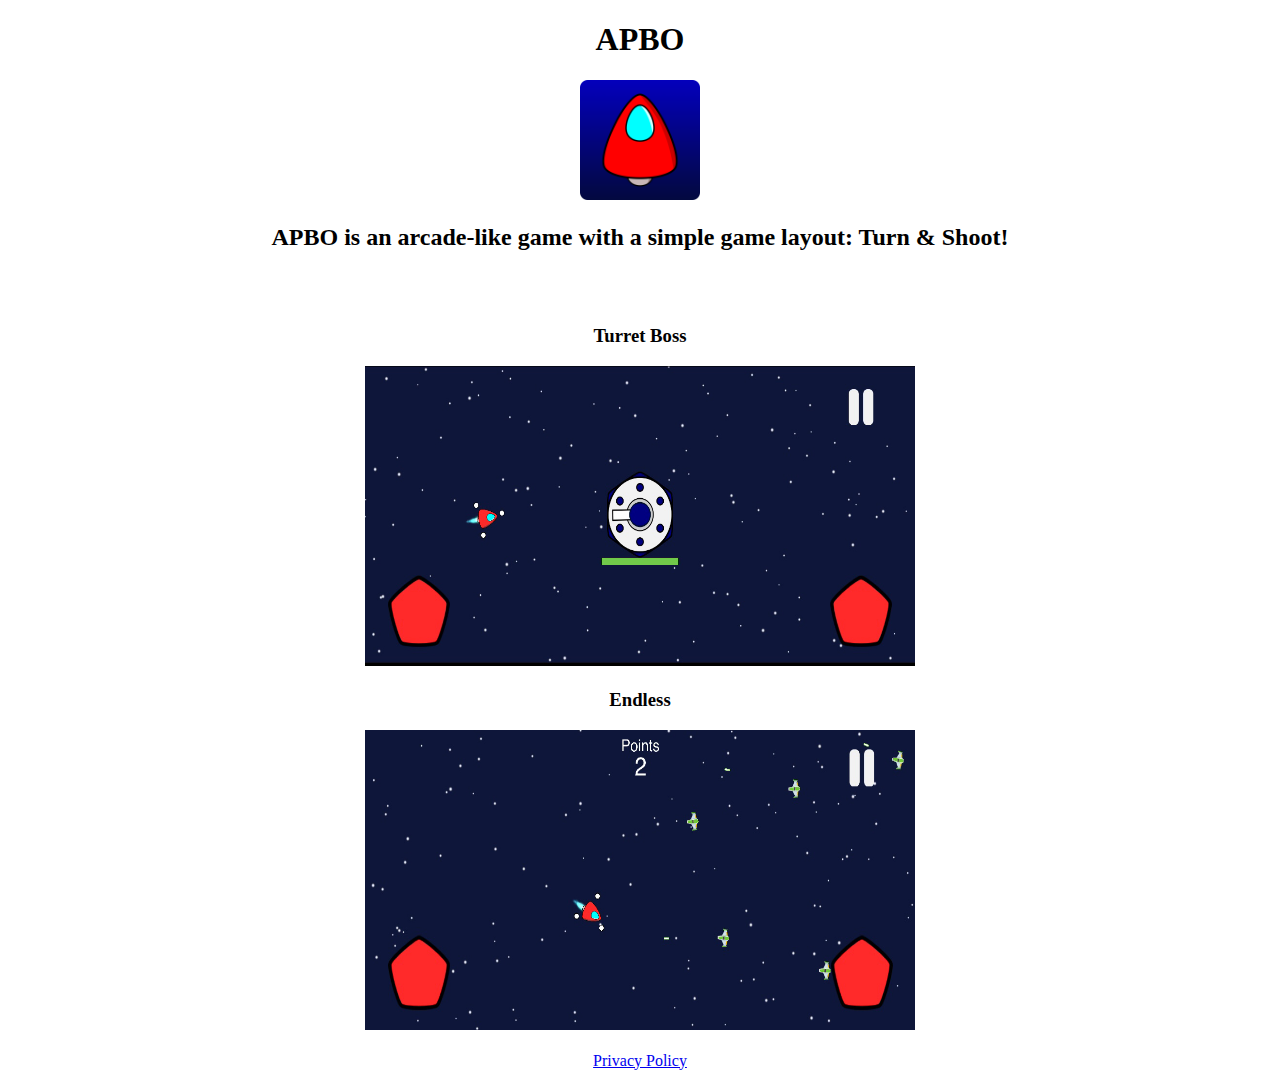
==== index.html @ 7643e548 "Add files via upload" ====
<!DOCTYPE html>
<html>
    <head>
        <meta charset+"utf-8">
        <meta name ="viewport" content +"width=device-width, initial-scale=1">
        <title>APBO</title>
        <link rel="shortcut icon" href="APBOIcon.png">
        <link rel="stylesheet" href="style.css">
       
 
    <body>
        
        <center>
            <p><h1><b>APBO</b> </h1> </p>
            
            <img src="APBOIcon.png"  alt="Image" height="120" width="120">
            <h2> APBO is an arcade-like game with a simple game layout: Turn & Shoot!</h2>

          
          
            <br>
            <br>    
            <h3> Turret Boss</h3>
            <img src="turretBoss.jpeg" alt="Image" height="300" width="550">
            <h3> Endless</h3>
            <img src="Endless.jpeg" alt="Image" height="300" width="550">
            <br><br>
            <a href="privacy_policy.html" target="blank"> Privacy Policy</a>
        </center>
     

        
    </body>
</html>
---- style.css ----
p {


    font-family: Helvetica;
   
   
    }
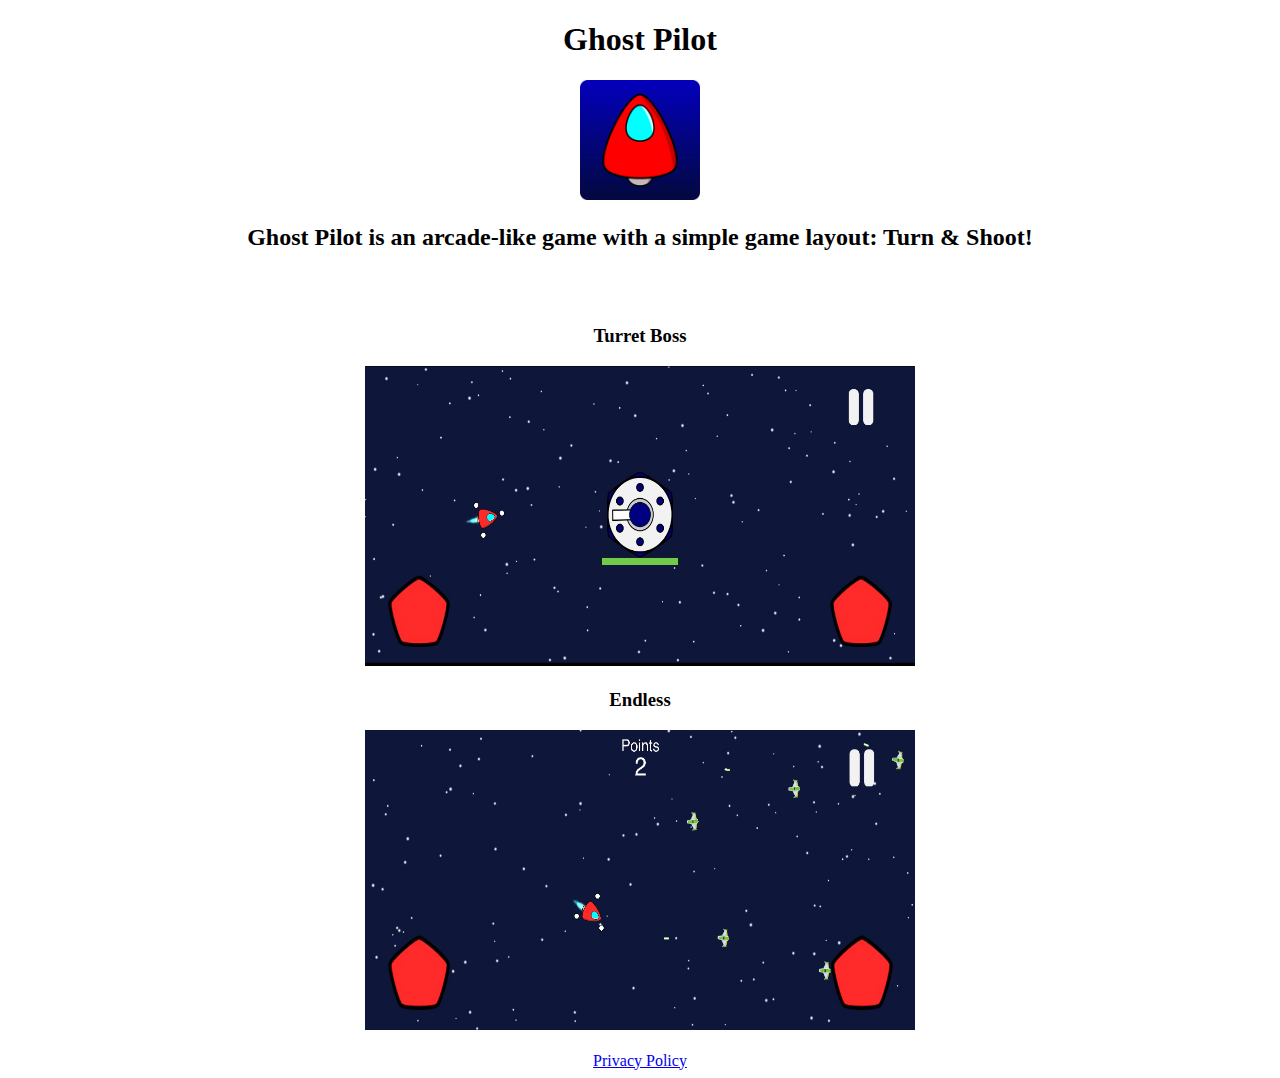
==== commit f46c9e2d: "Update index.html" ====
--- a/index.html
+++ b/index.html
@@ -3,7 +3,7 @@
     <head>
         <meta charset+"utf-8">
         <meta name ="viewport" content +"width=device-width, initial-scale=1">
-        <title>APBO</title>
+        <title>Ghost Pilot</title>
         <link rel="shortcut icon" href="APBOIcon.png">
         <link rel="stylesheet" href="style.css">
        
@@ -11,10 +11,10 @@
     <body>
         
         <center>
-            <p><h1><b>APBO</b> </h1> </p>
+            <p><h1><b>Ghost Pilot</b> </h1> </p>
             
             <img src="APBOIcon.png"  alt="Image" height="120" width="120">
-            <h2> APBO is an arcade-like game with a simple game layout: Turn & Shoot!</h2>
+            <h2> Ghost Pilot is an arcade-like game with a simple game layout: Turn & Shoot!</h2>
 
           
           
@@ -34,4 +34,4 @@
 </html>
 
 
- + 
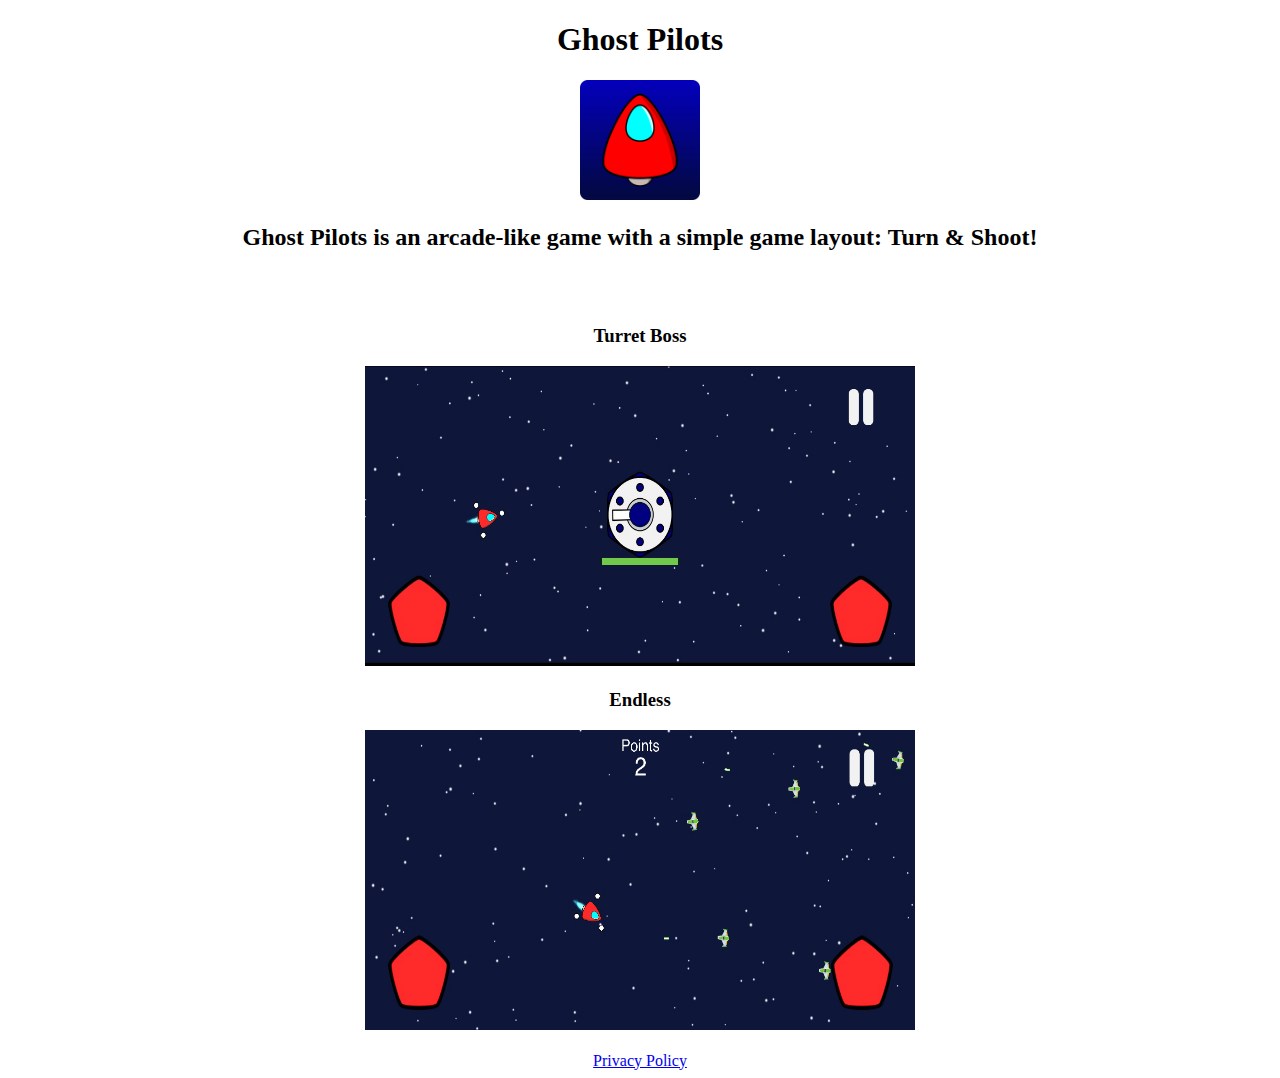
==== commit 6d47c84b: "Update index.html" ====
--- a/index.html
+++ b/index.html
@@ -3,7 +3,7 @@
     <head>
         <meta charset+"utf-8">
         <meta name ="viewport" content +"width=device-width, initial-scale=1">
-        <title>Ghost Pilot</title>
+        <title>Ghost Pilots</title>
         <link rel="shortcut icon" href="APBOIcon.png">
         <link rel="stylesheet" href="style.css">
        
@@ -11,10 +11,10 @@
     <body>
         
         <center>
-            <p><h1><b>Ghost Pilot</b> </h1> </p>
+            <p><h1><b>Ghost Pilots</b> </h1> </p>
             
             <img src="APBOIcon.png"  alt="Image" height="120" width="120">
-            <h2> Ghost Pilot is an arcade-like game with a simple game layout: Turn & Shoot!</h2>
+            <h2> Ghost Pilots is an arcade-like game with a simple game layout: Turn & Shoot!</h2>
 
           
           
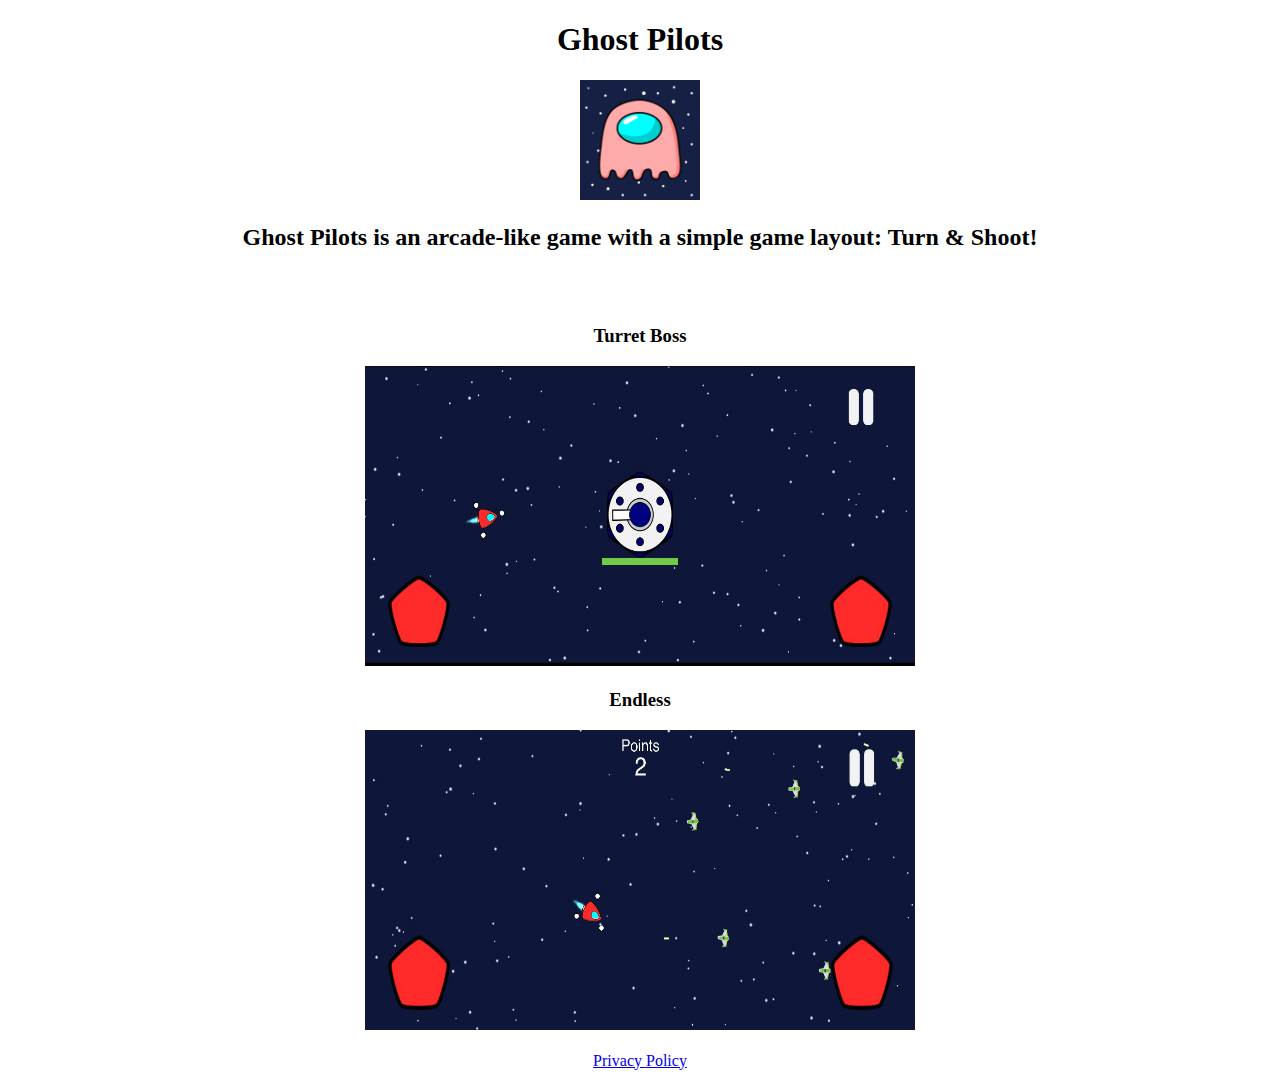
==== commit 7d42d5c2: "Update index.html" ====
--- a/index.html
+++ b/index.html
@@ -13,7 +13,7 @@
         <center>
             <p><h1><b>Ghost Pilots</b> </h1> </p>
             
-            <img src="APBOIcon.png"  alt="Image" height="120" width="120">
+            <img src="1024.png"  alt="Image" height="120" width="120">
             <h2> Ghost Pilots is an arcade-like game with a simple game layout: Turn & Shoot!</h2>
 
           
